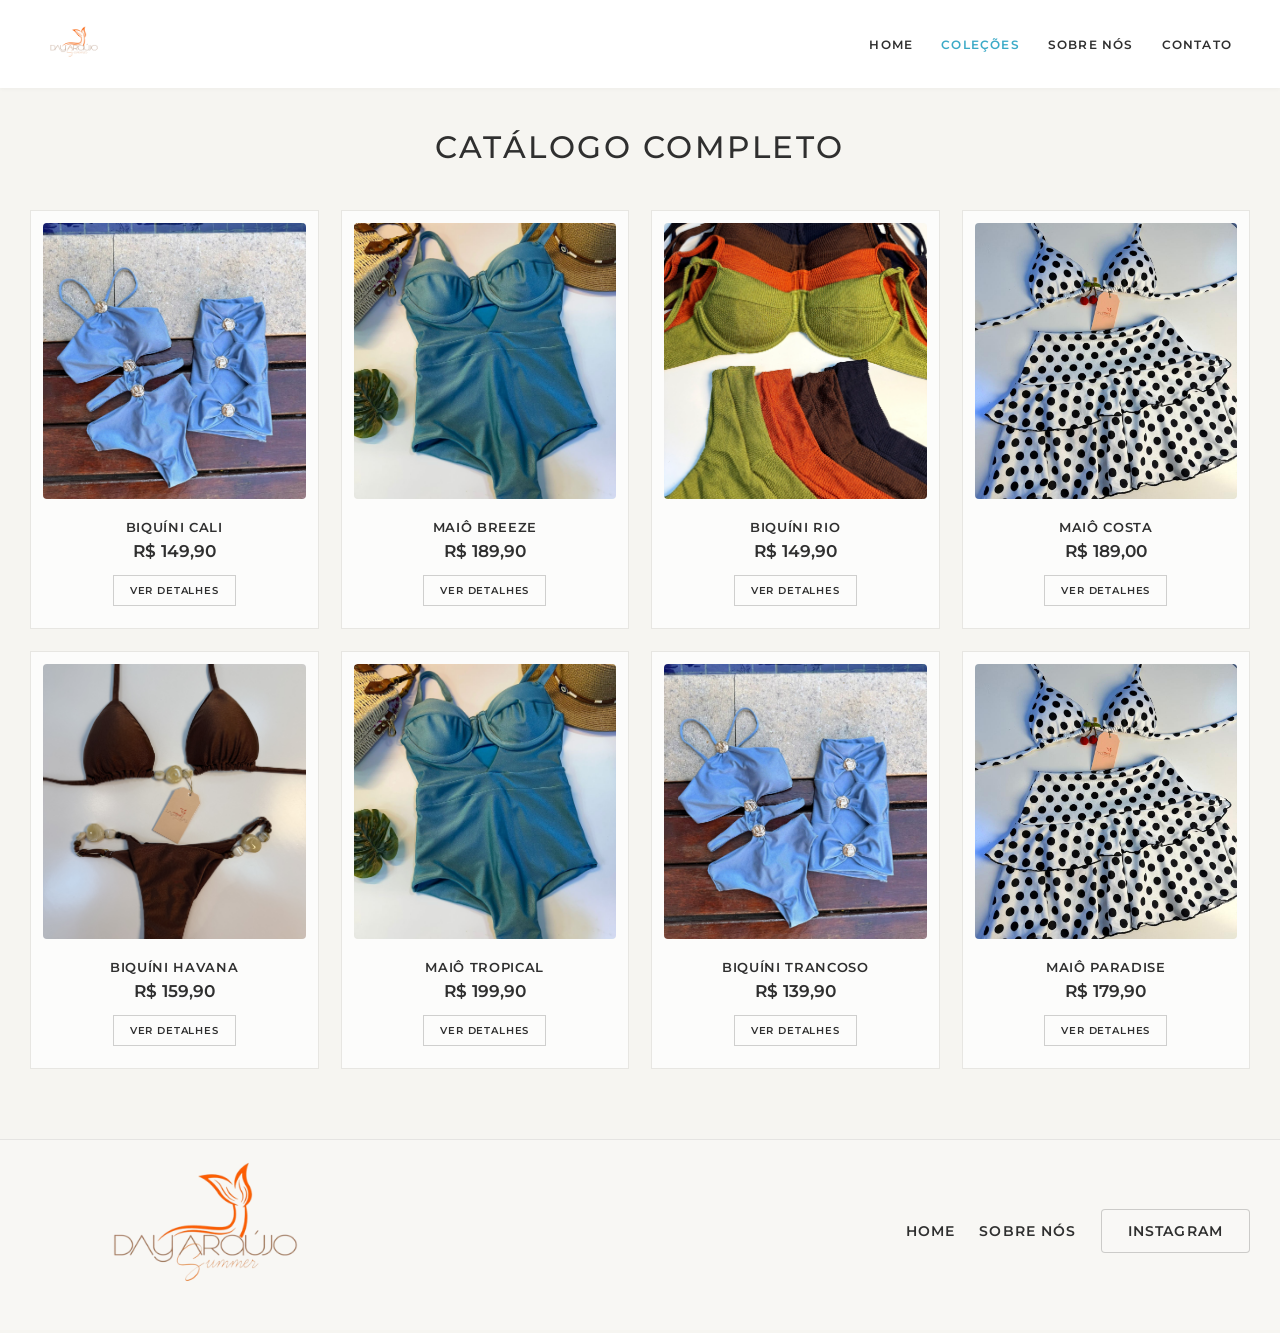
==== catalogo.html @ 14793d8b "Adiciona projeto Day Araujo Summer (site e imagens)" ====
<!DOCTYPE html>
<html lang="pt-BR">
<head>
  <meta charset="UTF-8">
  <meta name="viewport" content="width=device-width, initial-scale=1.0">
  <title>Catálogo | Day Araújo Summer</title>
  <link rel="stylesheet" href="styles_catalogo.css">
  <!-- Google Fonts idênticas ao index.html (Playfair Display e Montserrat) -->
  <link rel="preconnect" href="https://fonts.googleapis.com" />
  <link rel="preconnect" href="https://fonts.gstatic.com" crossorigin />
  <link href="https://fonts.googleapis.com/css2?family=Playfair+Display:wght@400;700&family=Montserrat:wght@400;500;600;700&display=swap" rel="stylesheet" />
</head>
<body>

  <!-- CABEÇALHO -->
  <header class="navbar">
    <div class="nav-content">
      <div class="logo">
        <a href="index.html">
          <img src="imagens/logo_maior.png" alt="Day Araújo Summer" class="logo-img">
        </a>
      </div>
      <nav class="nav-links" aria-label="Navegação principal">
        <a href="index.html">HOME</a>
        <a href="catalogo.html" class="active">COLEÇÕES</a>
        <a href="index.html#historia">SOBRE NÓS</a>
        <a href="index.html#contato">CONTATO</a>
      </nav>
    </div>
  </header>

  <!-- BANNER SIMPLES DO CATÁLOGO -->
  <section class="catalog-banner">
    <h1>CATÁLOGO COMPLETO</h1>
  </section>

  <!-- SEÇÃO DE PRODUTOS -->
  <main class="catalog-section">
    <div class="container">
      
      <div class="products-grid">

        <!-- Card 1 -->
        <article class="product-card">
          <div class="product-image">
            <img src="imagens/b1.jpeg" alt="Biquíni Cali">
          </div>
          <div class="product-info">
            <h2 class="product-title">BIQUÍNI CALI</h2>
            <p class="product-price">R$ 149,90</p>
            <a href="#" class="btn-details">VER DETALHES</a>
          </div>
        </article>

        <!-- Card 2 -->
        <article class="product-card">
          <div class="product-image">
            <img src="imagens/b2.jpeg" alt="Maiô Breeze">
          </div>
          <div class="product-info">
            <h2 class="product-title">MAIÔ BREEZE</h2>
            <p class="product-price">R$ 189,90</p>
            <a href="#" class="btn-details">VER DETALHES</a>
          </div>
        </article>

        <!-- Card 3 -->
        <article class="product-card">
          <div class="product-image">
            <img src="imagens/b4.jpg" alt="Biquíni Rio">
          </div>
          <div class="product-info">
            <h2 class="product-title">BIQUÍNI RIO</h2>
            <p class="product-price">R$ 149,90</p>
            <a href="#" class="btn-details">VER DETALHES</a>
          </div>
        </article>

        <!-- Card 4 -->
        <article class="product-card">
          <div class="product-image">
            <img src="imagens/b3.jpeg" alt="Maiô Costa">
          </div>
          <div class="product-info">
            <h2 class="product-title">MAIÔ COSTA</h2>
            <p class="product-price">R$ 189,00</p>
            <a href="#" class="btn-details">VER DETALHES</a>
          </div>
        </article>

        <!-- Card 5 (Exemplo duplicado para preencher a grade) -->
        <article class="product-card">
          <div class="product-image">
            <img src="imagens/b5.jpg" alt="Biquíni Havana">
          </div>
          <div class="product-info">
            <h2 class="product-title">BIQUÍNI HAVANA</h2>
            <p class="product-price">R$ 159,90</p>
            <a href="#" class="btn-details">VER DETALHES</a>
          </div>
        </article>

        <!-- Card 6 -->
        <article class="product-card">
          <div class="product-image">
            <img src="imagens/b2.jpeg" alt="Maiô Tropical">
          </div>
          <div class="product-info">
            <h2 class="product-title">MAIÔ TROPICAL</h2>
            <p class="product-price">R$ 199,90</p>
            <a href="#" class="btn-details">VER DETALHES</a>
          </div>
        </article>

        <!-- Card 7 -->
        <article class="product-card">
          <div class="product-image">
            <img src="imagens/b1.jpeg" alt="Biquíni Trancoso">
          </div>
          <div class="product-info">
            <h2 class="product-title">BIQUÍNI TRANCOSO</h2>
            <p class="product-price">R$ 139,90</p>
            <a href="#" class="btn-details">VER DETALHES</a>
          </div>
        </article>

        <!-- Card 8 -->
        <article class="product-card">
          <div class="product-image">
            <img src="imagens/b3.jpeg" alt="Maiô Paradise">
          </div>
          <div class="product-info">
            <h2 class="product-title">MAIÔ PARADISE</h2>
            <p class="product-price">R$ 179,90</p>
            <a href="#" class="btn-details">VER DETALHES</a>
          </div>
        </article>

      </div>
    </div>
  </main>

  <!-- RODAPÉ -->
  <footer class="site-footer" id="contato">
    <img class="footer-logo" src="imagens/logo_maior.png" alt="Day Araujo Summer" />

    <div class="footer-links">
      <a href="index.html" class="footer-link">Home</a>
      <a href="index.html#historia" class="footer-link">Sobre nós</a>
      <a href="https://www.instagram.com/dayaraujosummer/" target="_blank" rel="noreferrer" class="footer-button">Instagram</a>
    </div>
  </footer>

</body>
</html>
---- styles_catalogo.css ----
:root {
  --bg: #f3f2ef;
  --panel: #f0efeb;
  --card: #f9f8f5;
  --text: #2f2f2f;
  --muted: #666666;
  --line: #ded8d0;
  --ocean: #8bd3d8;
  --ocean-deep: #3baac7;
  --sand: #f3e3cf;
  --button: #f8f5f0;
  --shadow: rgba(36, 44, 47, 0.12);
  --font-main: "Montserrat", sans-serif;
  --font-title: "Playfair Display", serif;
}

* {
  margin: 0;
  padding: 0;
  box-sizing: border-box;
}

html, body {
  width: 100%;
  margin: 0;
  padding: 0;
  background-color: #f6f5f1;
  font-family: var(--font-main);
  color: var(--text);
  -webkit-font-smoothing: antialiased;
}

button,
a,
input,
select,
textarea {
  font-family: inherit;
}

/* 2. Barra 100% de ponta a ponta */
.navbar {
  width: 100%;
  background-color: #ffffff;
  padding: 18px 0;
  box-shadow: 0 1px 4px rgba(0, 0, 0, 0.04);
  margin: 0;
}

/* 3. Distribuição do logo na esquerda e do menu na direita */
.nav-content {
  width: 100%;
  max-width: 100%;          /* Garante que não haja limite em pixels */
  padding: 0 48px;          /* Afasta o logo e os links da borda da tela */
  display: flex;
  justify-content: space-between;
  align-items: center;
}

.logo-img {
  height: 52px;
  object-fit: contain;
  max-width: 100%;
  display: block;
}

.nav-links {
  display: flex;
  align-items: center;
  gap: 28px;
}

.nav-links a {
  text-decoration: none;
  font-size: 0.75rem;
  font-weight: 600;
  color: var(--text);
  letter-spacing: 0.1em;
  text-transform: uppercase;
  transition: color 0.2s ease, opacity 0.2s ease;
}

.nav-links a:hover,
.nav-links a.active {
  color: var(--ocean-deep);
}

/* BANNER DO CATÁLOGO */
.catalog-banner {
  padding: 40px 0 24px;
  text-align: center;
}

.catalog-banner h1 {
  font-family: var(--font-main);
  font-size: 1.95rem;
  font-weight: 500;
  letter-spacing: 0.08em;
  color: var(--text);
  text-transform: uppercase;
}

/* GRID DE PRODUTOS */
.catalog-section {
  padding: 20px 30px 70px;
}

.products-grid {
  display: grid;
  grid-template-columns: repeat(4, 1fr);
  gap: 22px;
}

/* CARD DE PRODUTO */
.product-card {
  background-color: #fcfcfb;
  border: 1px solid #e7e6e2;
  padding: 12px 12px 22px;
  display: flex;
  flex-direction: column;
  align-items: center;
  text-align: center;
  transition: transform 0.2s ease, box-shadow 0.2s ease;
}

.product-card:hover {
  transform: translateY(-3px);
  box-shadow: 0 6px 14px rgba(0, 0, 0, 0.05);
}

.product-image {
  width: 100%;
  aspect-ratio: 1 / 1.05;
  background-color: #ebebeb;
  border-radius: 4px;
  overflow: hidden;
  margin-bottom: 16px;
}

.product-image img {
  width: 100%;
  height: 100%;
  object-fit: cover;
  display: block;
}

.product-info {
  display: flex;
  flex-direction: column;
  align-items: center;
  gap: 6px;
  width: 100%;
}

.product-title {
  font-size: 0.82rem;
  font-weight: 600;
  letter-spacing: 0.05em;
  color: var(--text);
  text-transform: uppercase;
  margin-top: 4px;
}

.product-price {
  font-size: 1.05rem;
  font-weight: 600;
  color: var(--text);
  margin-bottom: 8px;
}

/* BOTÃO VER DETALHES */
.btn-details {
  display: inline-block;
  padding: 8px 16px;
  border: 1px solid rgba(0, 0, 0, 0.18);
  background-color: transparent;
  color: var(--text);
  font-size: 0.65rem;
  font-weight: 600;
  letter-spacing: 0.08em;
  text-transform: uppercase;
  text-decoration: none;
  transition: all 0.2s ease;
  cursor: pointer;
}

.btn-details:hover {
  background-color: var(--text);
  border-color: var(--text);
  color: #ffffff;
}

/* RODAPÉ */
.site-footer {
  /*
    Rodapé da página com marca e links simplificados.
  */
  display: flex;
  align-items: center;
  justify-content: space-between;
  gap: 20px;
  padding: 16px 30px 24px;
  background: rgba(255, 255, 255, 0.18);
  border-top: 1px solid rgba(120, 120, 120, 0.15);
  width: 100%;
}

.footer-logo {
  width: 260px;
  height: 150px;
  object-fit: contain;
  align-self: center;
  transform: scale(1.35);
  transform-origin: left center;
}

.footer-links {
  display: flex;
  align-items: center;
  gap: 24px;
  flex-wrap: wrap;
}

.footer-link,
.footer-button {
  color: var(--text);
  text-decoration: none;
  font-size: 0.9rem;
  letter-spacing: 0.08em;
  text-transform: uppercase;
  font-weight: 600;
}

.footer-button {
  display: inline-flex;
  align-items: center;
  justify-content: center;
  padding: 12px 26px;
  min-width: 140px;
  border: 1px solid rgba(0, 0, 0, 0.18);
  border-radius: 4px;
  background: rgba(255, 255, 255, 0.18);
  color: var(--text);
}

/* RESPONSIVIDADE */
@media (max-width: 992px) {
  .products-grid {
    grid-template-columns: repeat(2, 1fr);
  }

  .site-footer {
    flex-direction: column;
    align-items: center;
    text-align: center;
  }

  .footer-links {
    gap: 42px;
  }
}

@media (max-width: 600px) {
  .nav-content {
    flex-direction: column;
    gap: 12px;
  }

  .products-grid {
    grid-template-columns: 1fr;
  }

  .catalog-section,
  .site-footer {
    padding-left: 18px;
    padding-right: 18px;
  }

  .footer-links {
    flex-direction: column;
    gap: 18px;
  }
}
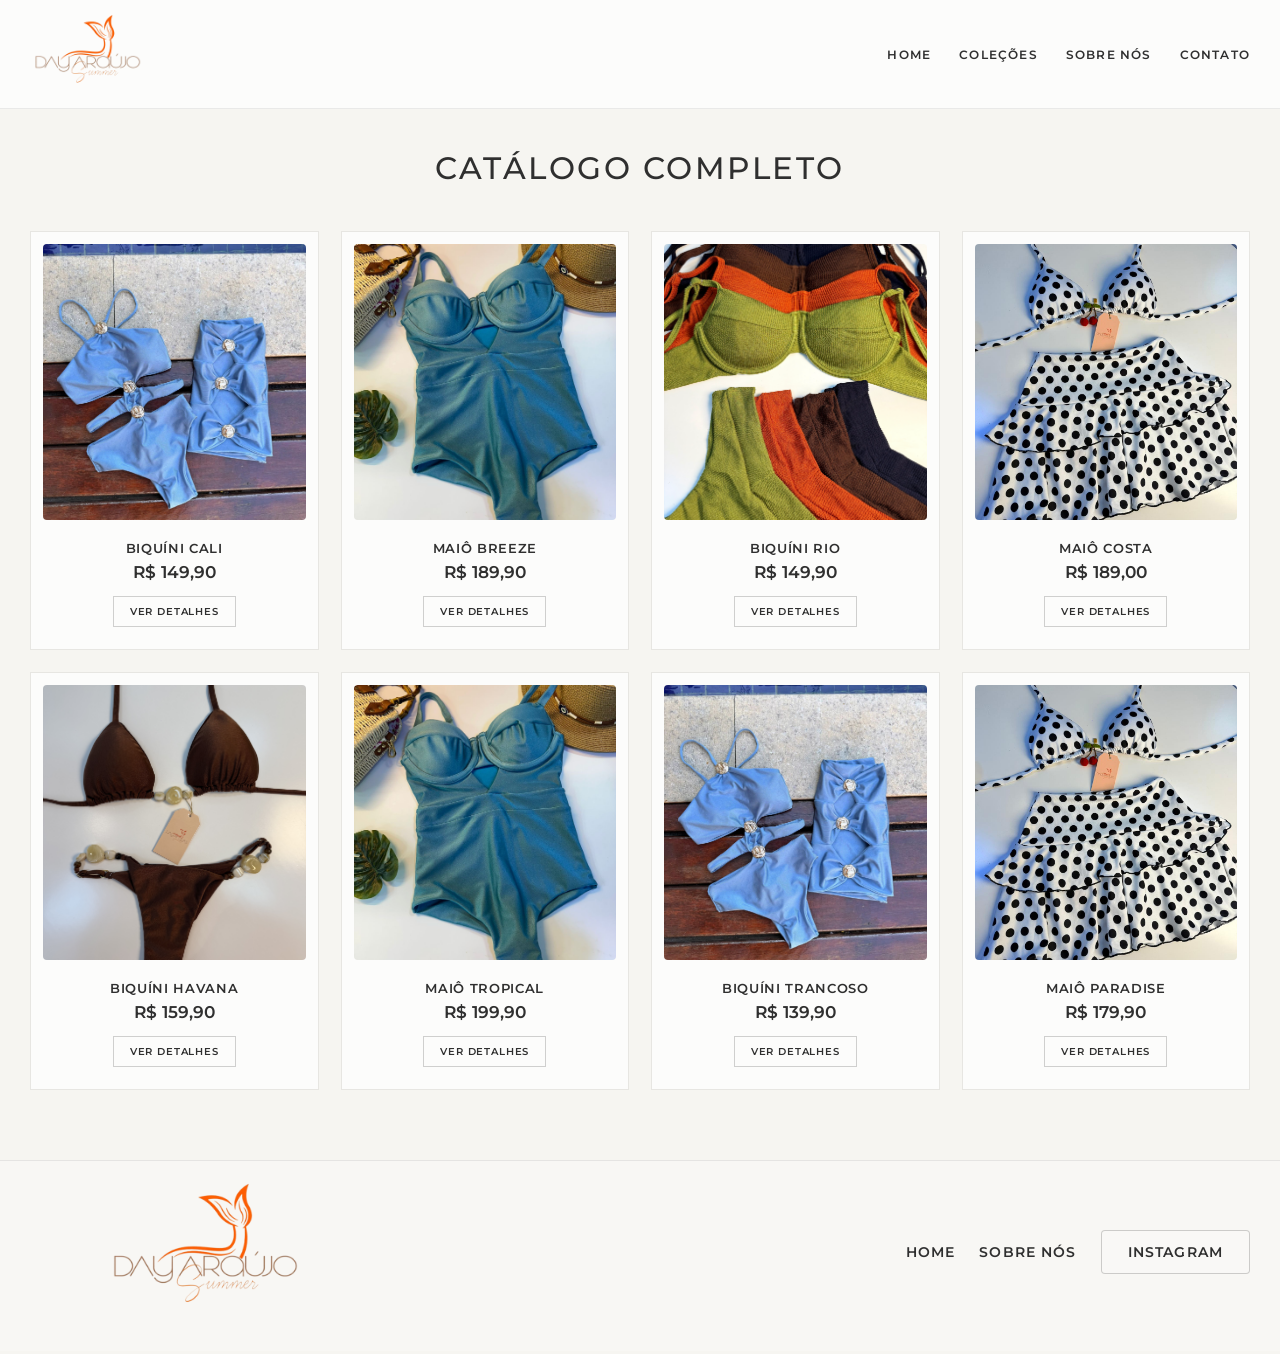
==== commit 043d8441: "Atualiza cabeçalho do catálogo para ficar idêntico ao da página principal" ====
--- a/catalogo.html
+++ b/catalogo.html
@@ -13,20 +13,46 @@
 <body>
 
   <!-- CABEÇALHO -->
-  <header class="navbar">
-    <div class="nav-content">
-      <div class="logo">
-        <a href="index.html">
-          <img src="imagens/logo_maior.png" alt="Day Araújo Summer" class="logo-img">
-        </a>
-      </div>
-      <nav class="nav-links" aria-label="Navegação principal">
-        <a href="index.html">HOME</a>
-        <a href="catalogo.html" class="active">COLEÇÕES</a>
-        <a href="index.html#historia">SOBRE NÓS</a>
-        <a href="index.html#contato">CONTATO</a>
-      </nav>
+  <header class="topbar">
+    <!--
+      Cabeçalho da página.
+      É a área superior onde fica a marca e a navegação principal.
+    -->
+    <div class="brand-wrap">
+      <!--
+        Agrupa o símbolo e o nome da marca para ficarem alinhados.
+      -->
+      <a href="index.html">
+        <img class="brand-logo" src="imagens/logo_maior.png" alt="Day Araujo Summer" />
+      </a>
+      <!--
+        Nome da marca em destaque.
+        A fonte serif deixa a marca com aparência mais premium e elegante.
+      -->
     </div>
+
+    <nav class="main-nav" aria-label="Navegação principal">
+      <!--
+        Menu principal de navegação da página.
+        aria-label ajuda leitores de tela a identificar a navegação.
+      -->
+      <a href="index.html">Home</a>
+      <!--
+        Link para a página inicial ou seção inicial.
+      -->
+      <a href="catalogo.html">Coleções</a>
+      <!--
+        Link para acionar a área de coleções da marca.
+      -->
+      <a href="index.html#historia">Sobre nós</a>
+      <!--
+        Link para a seção de história da marca.
+      -->
+      <a href="index.html#contato">Contato</a>
+      <!--
+        Link para entrar em contato com a loja.
+      -->
+    </nav>
   </header>
 
   <!-- BANNER SIMPLES DO CATÁLOGO -->
--- a/styles_catalogo.css
+++ b/styles_catalogo.css
@@ -38,51 +38,65 @@
   font-family: inherit;
 }
 
-/* 2. Barra 100% de ponta a ponta */
-.navbar {
-  width: 100%;
-  background-color: #ffffff;
-  padding: 18px 0;
-  box-shadow: 0 1px 4px rgba(0, 0, 0, 0.04);
-  margin: 0;
-}
-
-/* 3. Distribuição do logo na esquerda e do menu na direita */
-.nav-content {
-  width: 100%;
-  max-width: 100%;          /* Garante que não haja limite em pixels */
-  padding: 0 48px;          /* Afasta o logo e os links da borda da tela */
-  display: flex;
+/* CABEÇALHO IDÊNTICO AO INDEX */
+.topbar {
+  /*
+    Barra superior com fundo translúcido e divisória inferior.
+    Mantém a marca e o menu no topo da página.
+  */
+  background: rgba(255, 255, 255, 0.7);
+  display: flex;
+  align-items: center;
   justify-content: space-between;
-  align-items: center;
-}
-
-.logo-img {
-  height: 52px;
+  padding: 18px 30px;
+  border-bottom: 1px solid rgba(120, 120, 120, 0.15);
+}
+
+.brand-wrap {
+  /*
+    Alinha o logo e a marca em uma linha.
+  */
+  display: flex;
+  align-items: center;
+  gap: 10px;
+  height: 72px;
+}
+
+.brand-wrap a {
+  display: inline-flex;
+  align-items: center;
+  text-decoration: none;
+}
+
+.topbar .brand-logo {
+  display: block;
+  width: auto;
+  height: 68px;
   object-fit: contain;
-  max-width: 100%;
-  display: block;
-}
-
-.nav-links {
+  transform: scale(1.7);
+  transform-origin: left center;
+}
+
+.main-nav {
+  /*
+    organiza os links do menu horizontalmente.
+  */
   display: flex;
   align-items: center;
   gap: 28px;
 }
 
-.nav-links a {
+.main-nav a {
+  /*
+    Estilo dos links do menu.
+    Letras em caixa alta, sem sublinhado e com espaçamento elegante.
+  */
+  color: var(--text);
   text-decoration: none;
+  text-transform: uppercase;
   font-size: 0.75rem;
-  font-weight: 600;
-  color: var(--text);
   letter-spacing: 0.1em;
-  text-transform: uppercase;
-  transition: color 0.2s ease, opacity 0.2s ease;
-}
-
-.nav-links a:hover,
-.nav-links a.active {
-  color: var(--ocean-deep);
+  font-weight: 600;
 }
 
 /* BANNER DO CATÁLOGO */
@@ -260,10 +274,16 @@
   }
 }
 
-@media (max-width: 600px) {
-  .nav-content {
+@media (max-width: 640px) {
+  .topbar {
     flex-direction: column;
     gap: 12px;
+  }
+
+  .main-nav {
+    flex-wrap: wrap;
+    justify-content: center;
+    gap: 12px 18px;
   }
 
   .products-grid {
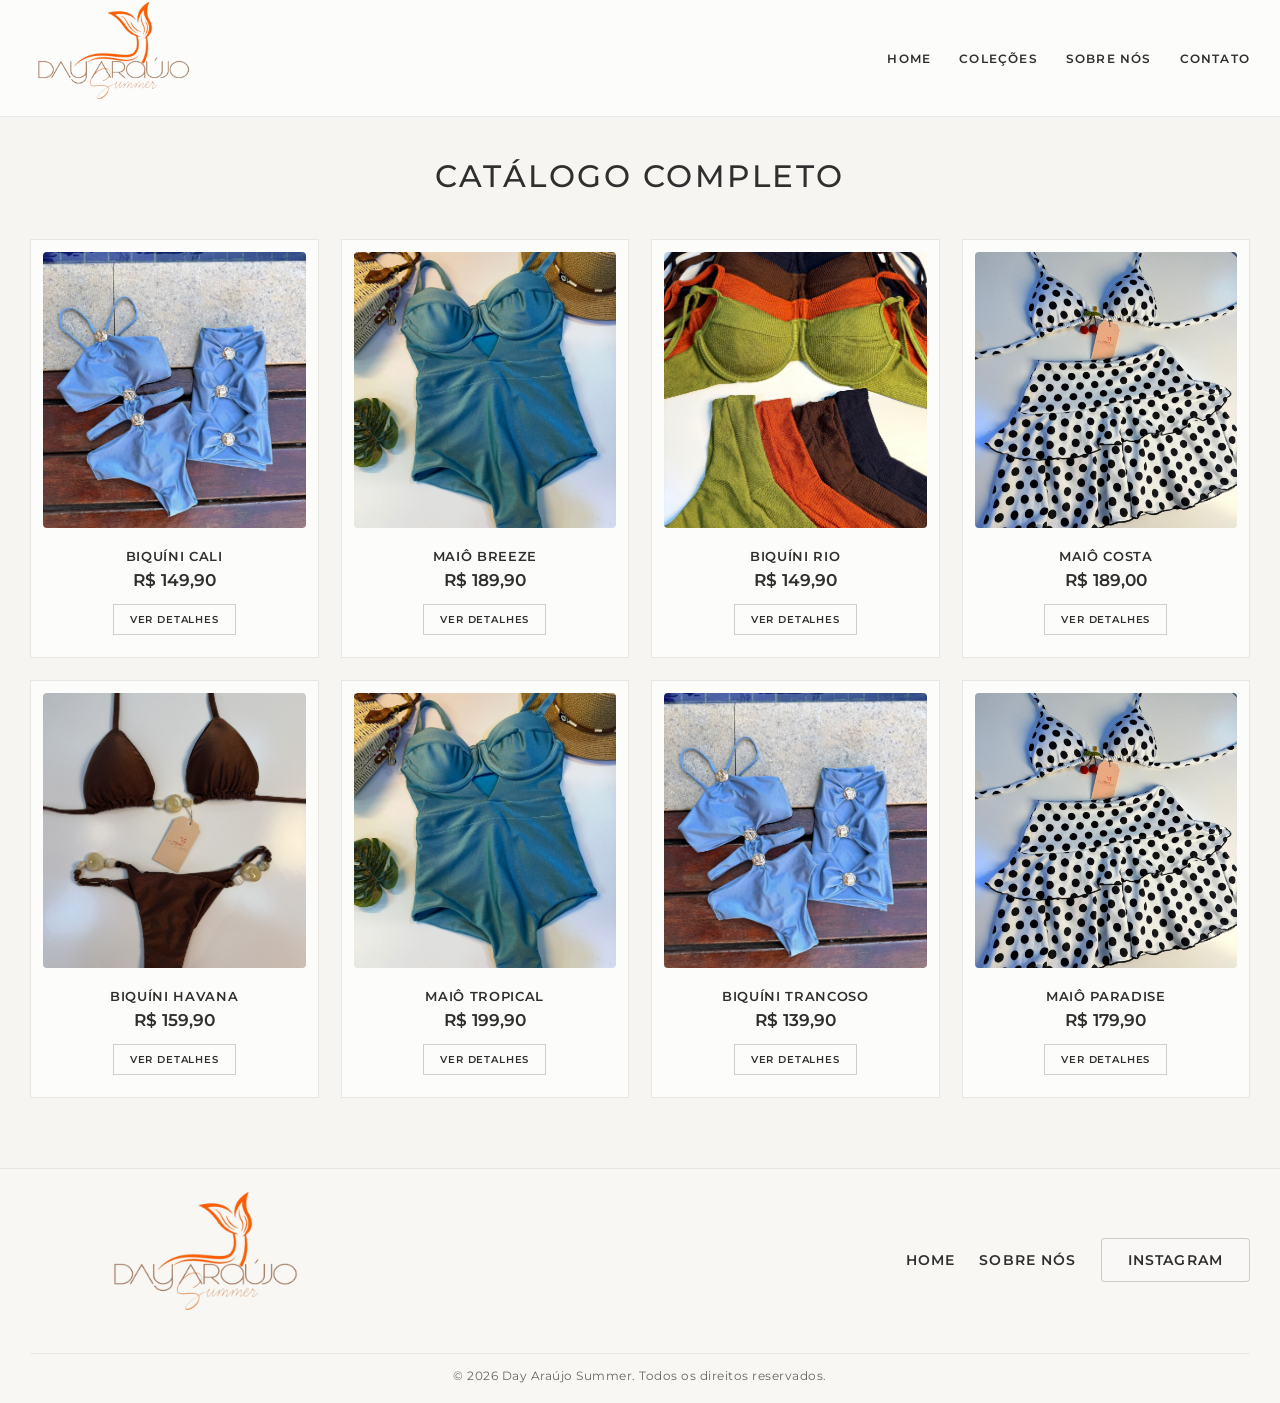
==== commit 4959a116: "Adiciona favicon, links para catalogo, botao de catalogo completo e copyright no rodape" ====
--- a/catalogo.html
+++ b/catalogo.html
@@ -5,6 +5,7 @@
   <meta name="viewport" content="width=device-width, initial-scale=1.0">
   <title>Catálogo | Day Araújo Summer</title>
   <link rel="stylesheet" href="styles_catalogo.css">
+  <link rel="icon" type="image/png" href="imagens/logo_maior.png" />
   <!-- Google Fonts idênticas ao index.html (Playfair Display e Montserrat) -->
   <link rel="preconnect" href="https://fonts.googleapis.com" />
   <link rel="preconnect" href="https://fonts.gstatic.com" crossorigin />
@@ -168,12 +169,19 @@
 
   <!-- RODAPÉ -->
   <footer class="site-footer" id="contato">
-    <img class="footer-logo" src="imagens/logo_maior.png" alt="Day Araujo Summer" />
+    <div class="footer-content">
+      <img class="footer-logo" src="imagens/logo_maior.png" alt="Day Araujo Summer" />
 
-    <div class="footer-links">
-      <a href="index.html" class="footer-link">Home</a>
-      <a href="index.html#historia" class="footer-link">Sobre nós</a>
-      <a href="https://www.instagram.com/dayaraujosummer/" target="_blank" rel="noreferrer" class="footer-button">Instagram</a>
+      <div class="footer-links">
+        <a href="index.html" class="footer-link">Home</a>
+        <a href="index.html#historia" class="footer-link">Sobre nós</a>
+        <a href="https://www.instagram.com/dayaraujosummer/" target="_blank" rel="noreferrer" class="footer-button">Instagram</a>
+      </div>
+    </div>
+
+    <div class="footer-copy">
+      <!-- Linha simples de direitos autorais da marca -->
+      <p>© 2026 Day Araújo Summer. Todos os direitos reservados.</p>
     </div>
   </footer>
 
--- a/styles_catalogo.css
+++ b/styles_catalogo.css
@@ -59,21 +59,22 @@
   display: flex;
   align-items: center;
   gap: 10px;
-  height: 72px;
+  height: 80px;
 }
 
 .brand-wrap a {
   display: inline-flex;
   align-items: center;
   text-decoration: none;
+  height: 100%;
 }
 
 .topbar .brand-logo {
   display: block;
   width: auto;
-  height: 68px;
+  height: 76px;
   object-fit: contain;
-  transform: scale(1.7);
+  transform: scale(2.2);
   transform-origin: left center;
 }
 
@@ -207,16 +208,40 @@
 /* RODAPÉ */
 .site-footer {
   /*
-    Rodapé da página com marca e links simplificados.
-  */
+    Rodapé da página com marca, links e direitos autorais.
+  */
+  display: flex;
+  flex-direction: column;
+  padding: 16px 30px 20px;
+  background: rgba(255, 255, 255, 0.18);
+  border-top: 1px solid rgba(120, 120, 120, 0.15);
+  width: 100%;
+}
+
+.footer-content {
   display: flex;
   align-items: center;
   justify-content: space-between;
   gap: 20px;
-  padding: 16px 30px 24px;
-  background: rgba(255, 255, 255, 0.18);
-  border-top: 1px solid rgba(120, 120, 120, 0.15);
-  width: 100%;
+  width: 100%;
+}
+
+.footer-copy {
+  /*
+    Linha simples de direitos autorais no rodapé.
+  */
+  width: 100%;
+  text-align: center;
+  border-top: 1px solid rgba(120, 120, 120, 0.12);
+  margin-top: 18px;
+  padding-top: 14px;
+}
+
+.footer-copy p {
+  margin: 0;
+  font-size: 0.78rem;
+  color: var(--muted);
+  letter-spacing: 0.04em;
 }
 
 .footer-logo {
@@ -263,7 +288,7 @@
     grid-template-columns: repeat(2, 1fr);
   }
 
-  .site-footer {
+  .footer-content {
     flex-direction: column;
     align-items: center;
     text-align: center;
@@ -280,6 +305,15 @@
     gap: 12px;
   }
 
+  .brand-wrap {
+    justify-content: center;
+  }
+
+  .topbar .brand-logo {
+    transform-origin: center center;
+    transform: scale(1.9);
+  }
+
   .main-nav {
     flex-wrap: wrap;
     justify-content: center;
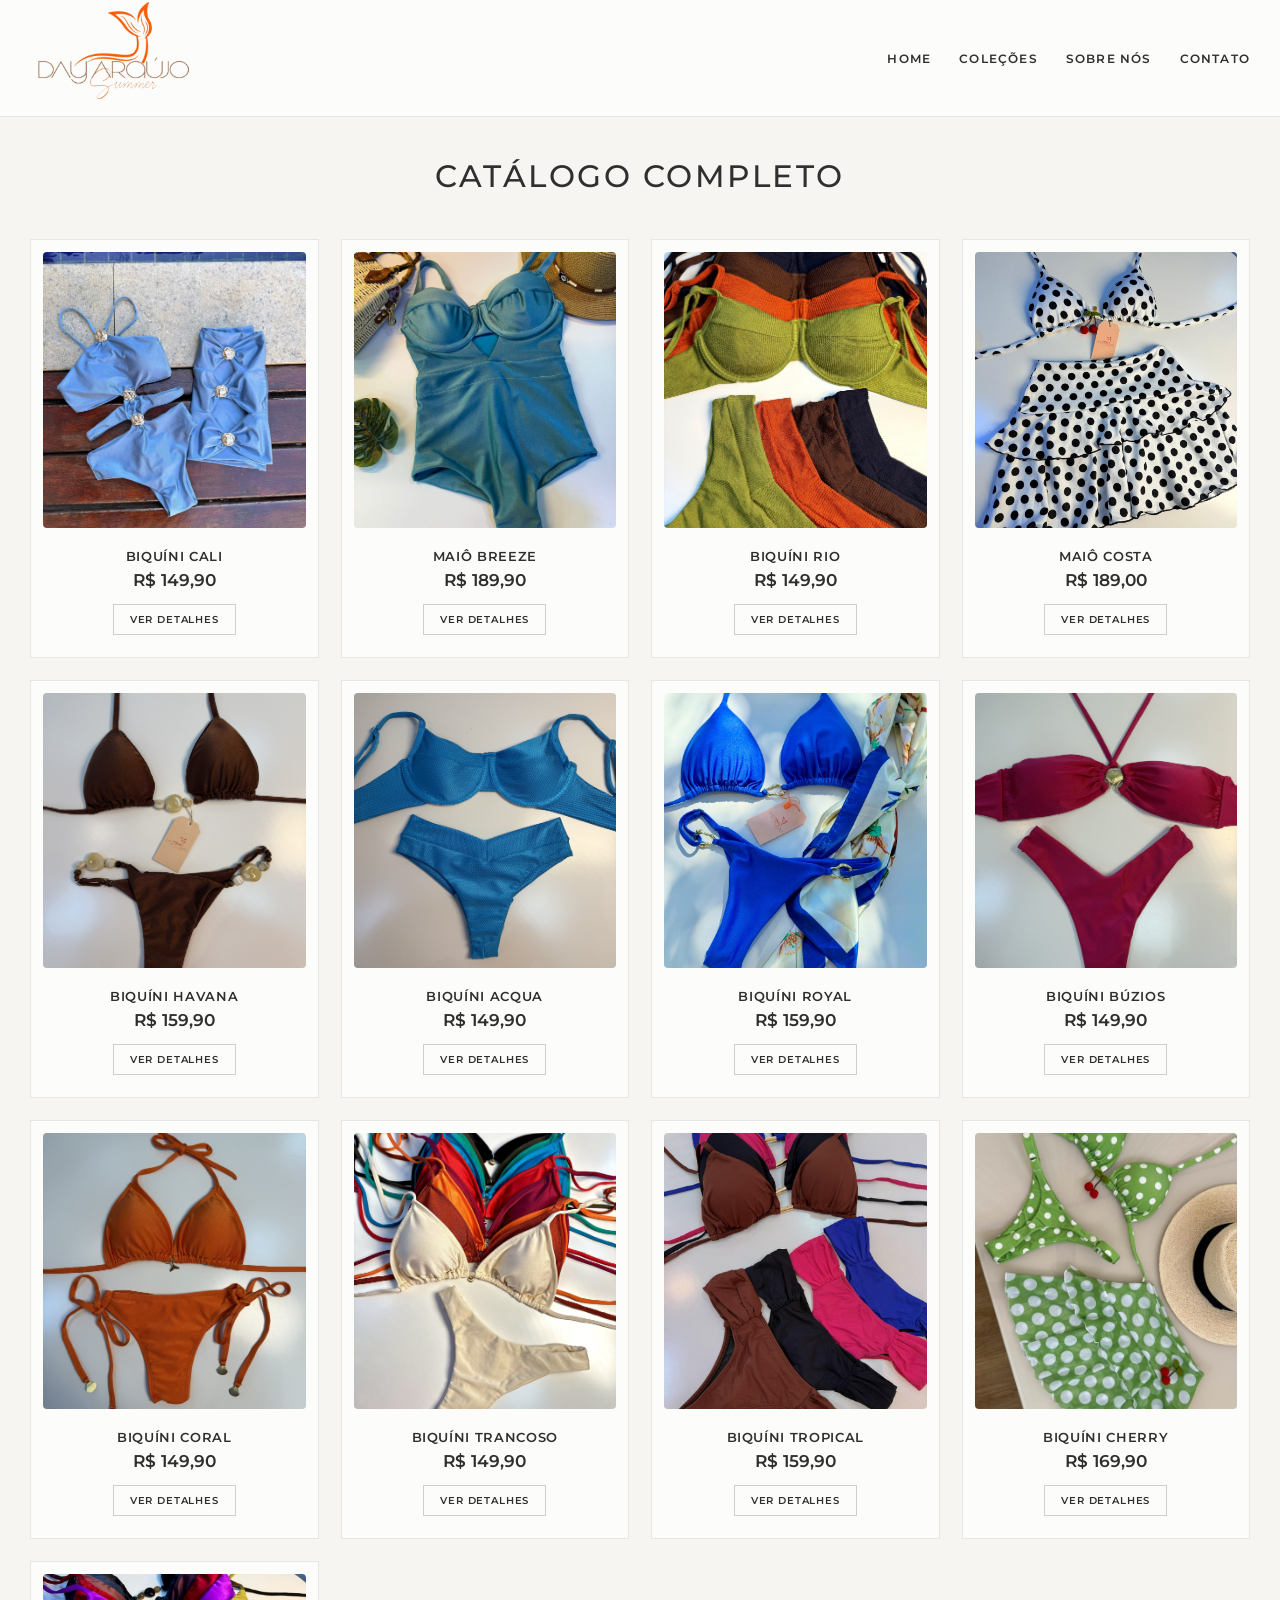
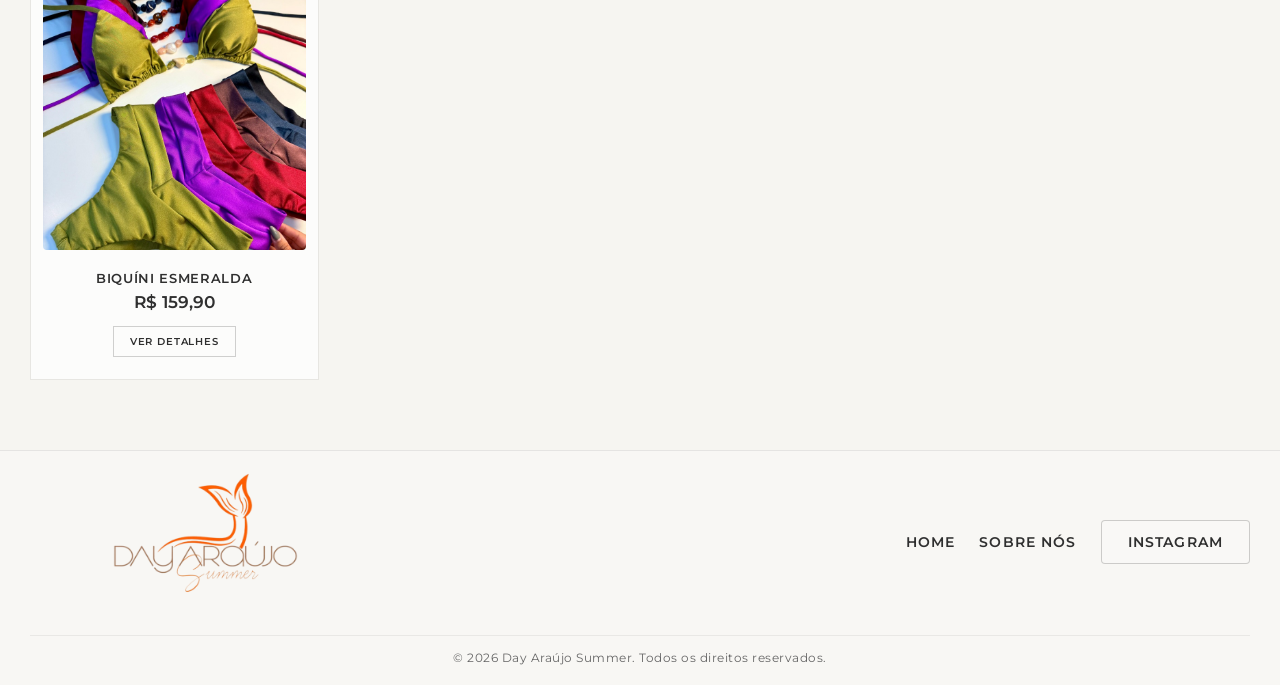
==== commit b9ad0545: "Adiciona novos biquinis (B6 ao B13) no catalogo com fotos otimizadas" ====
--- a/catalogo.html
+++ b/catalogo.html
@@ -130,11 +130,11 @@
         <!-- Card 6 -->
         <article class="product-card">
           <div class="product-image">
-            <img src="imagens/b2.jpeg" alt="Maiô Tropical">
-          </div>
-          <div class="product-info">
-            <h2 class="product-title">MAIÔ TROPICAL</h2>
-            <p class="product-price">R$ 199,90</p>
+            <img src="imagens/b6.jpeg" alt="Biquíni Acqua">
+          </div>
+          <div class="product-info">
+            <h2 class="product-title">BIQUÍNI ACQUA</h2>
+            <p class="product-price">R$ 149,90</p>
             <a href="#" class="btn-details">VER DETALHES</a>
           </div>
         </article>
@@ -142,27 +142,86 @@
         <!-- Card 7 -->
         <article class="product-card">
           <div class="product-image">
-            <img src="imagens/b1.jpeg" alt="Biquíni Trancoso">
+            <img src="imagens/b7.jpeg" alt="Biquíni Royal">
+          </div>
+          <div class="product-info">
+            <h2 class="product-title">BIQUÍNI ROYAL</h2>
+            <p class="product-price">R$ 159,90</p>
+            <a href="#" class="btn-details">VER DETALHES</a>
+          </div>
+        </article>
+
+        <!-- Card 8 -->
+        <article class="product-card">
+          <div class="product-image">
+            <img src="imagens/b8.jpeg" alt="Biquíni Búzios">
+          </div>
+          <div class="product-info">
+            <h2 class="product-title">BIQUÍNI BÚZIOS</h2>
+            <p class="product-price">R$ 149,90</p>
+            <a href="#" class="btn-details">VER DETALHES</a>
+          </div>
+        </article>
+
+        <!-- Card 9 -->
+        <article class="product-card">
+          <div class="product-image">
+            <img src="imagens/b9.jpeg" alt="Biquíni Coral">
+          </div>
+          <div class="product-info">
+            <h2 class="product-title">BIQUÍNI CORAL</h2>
+            <p class="product-price">R$ 149,90</p>
+            <a href="#" class="btn-details">VER DETALHES</a>
+          </div>
+        </article>
+
+        <!-- Card 10 -->
+        <article class="product-card">
+          <div class="product-image">
+            <img src="imagens/b10.jpeg" alt="Biquíni Trancoso">
           </div>
           <div class="product-info">
             <h2 class="product-title">BIQUÍNI TRANCOSO</h2>
-            <p class="product-price">R$ 139,90</p>
-            <a href="#" class="btn-details">VER DETALHES</a>
-          </div>
-        </article>
-
-        <!-- Card 8 -->
-        <article class="product-card">
-          <div class="product-image">
-            <img src="imagens/b3.jpeg" alt="Maiô Paradise">
-          </div>
-          <div class="product-info">
-            <h2 class="product-title">MAIÔ PARADISE</h2>
-            <p class="product-price">R$ 179,90</p>
-            <a href="#" class="btn-details">VER DETALHES</a>
-          </div>
-        </article>
-
+            <p class="product-price">R$ 149,90</p>
+            <a href="#" class="btn-details">VER DETALHES</a>
+          </div>
+        </article>
+
+        <!-- Card 11 -->
+        <article class="product-card">
+          <div class="product-image">
+            <img src="imagens/b11.jpeg" alt="Biquíni Tropical">
+          </div>
+          <div class="product-info">
+            <h2 class="product-title">BIQUÍNI TROPICAL</h2>
+            <p class="product-price">R$ 159,90</p>
+            <a href="#" class="btn-details">VER DETALHES</a>
+          </div>
+        </article>
+
+        <!-- Card 12 -->
+        <article class="product-card">
+          <div class="product-image">
+            <img src="imagens/b12.jpeg" alt="Biquíni Cherry">
+          </div>
+          <div class="product-info">
+            <h2 class="product-title">BIQUÍNI CHERRY</h2>
+            <p class="product-price">R$ 169,90</p>
+            <a href="#" class="btn-details">VER DETALHES</a>
+          </div>
+        </article>
+
+        <!-- Card 13 -->
+        <article class="product-card">
+          <div class="product-image">
+            <img src="imagens/b13.jpeg" alt="Biquíni Esmeralda">
+          </div>
+          <div class="product-info">
+            <h2 class="product-title">BIQUÍNI ESMERALDA</h2>
+            <p class="product-price">R$ 159,90</p>
+            <a href="#" class="btn-details">VER DETALHES</a>
+          </div>
+        </article>
       </div>
     </div>
   </main>
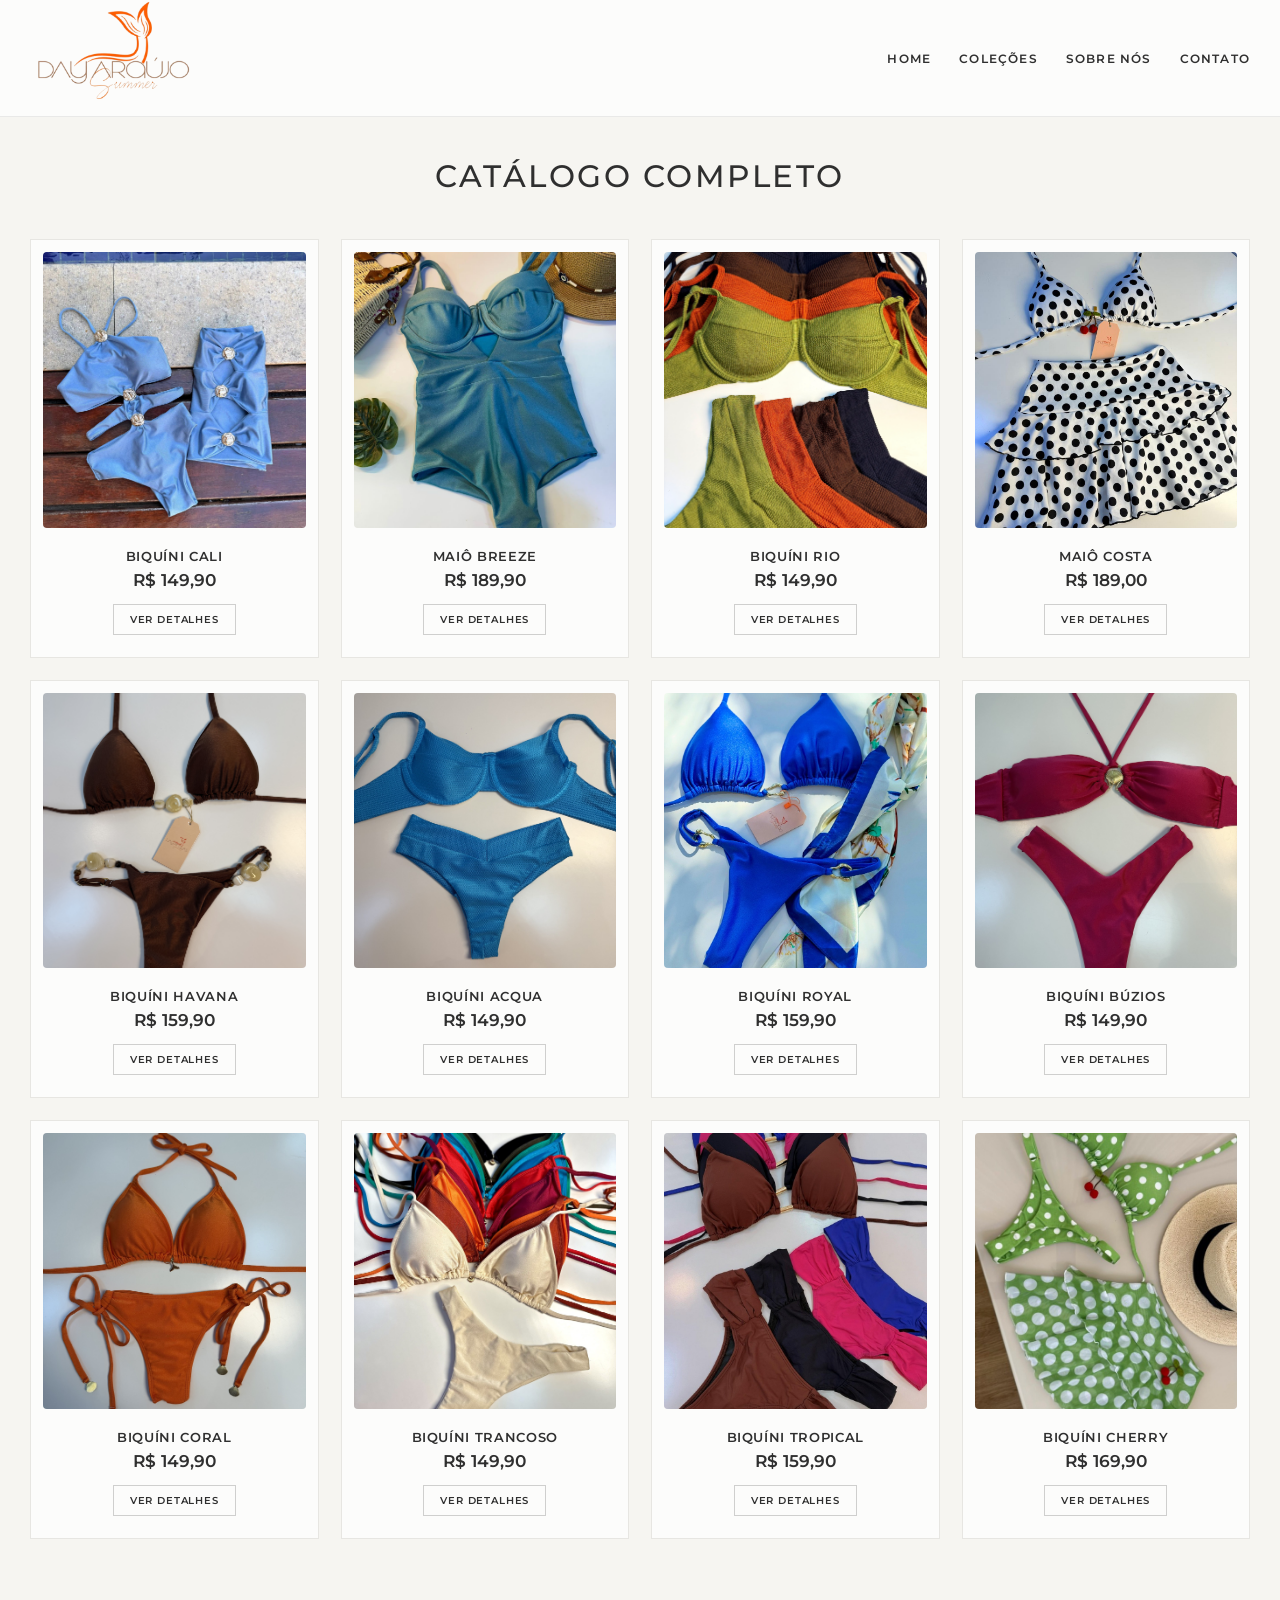
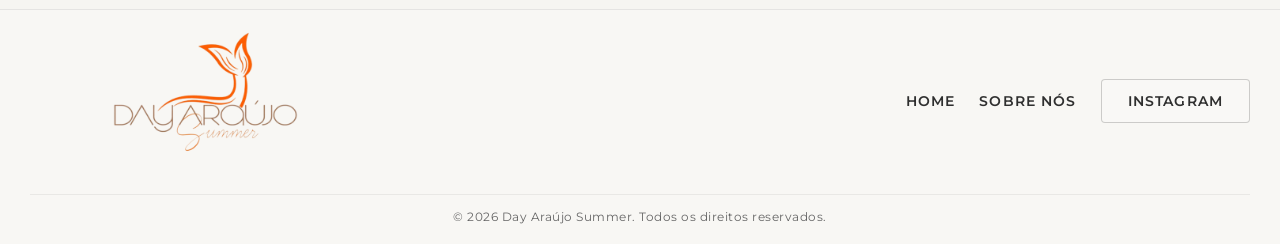
==== commit f62c639c: "Remove ultimo biquini (Biquini Esmeralda) do catalogo para fechar grade com 12 itens" ====
--- a/catalogo.html
+++ b/catalogo.html
@@ -210,18 +210,6 @@
             <a href="#" class="btn-details">VER DETALHES</a>
           </div>
         </article>
-
-        <!-- Card 13 -->
-        <article class="product-card">
-          <div class="product-image">
-            <img src="imagens/b13.jpeg" alt="Biquíni Esmeralda">
-          </div>
-          <div class="product-info">
-            <h2 class="product-title">BIQUÍNI ESMERALDA</h2>
-            <p class="product-price">R$ 159,90</p>
-            <a href="#" class="btn-details">VER DETALHES</a>
-          </div>
-        </article>
       </div>
     </div>
   </main>
--- a/styles_catalogo.css
+++ b/styles_catalogo.css
@@ -280,6 +280,13 @@
   border-radius: 4px;
   background: rgba(255, 255, 255, 0.18);
   color: var(--text);
+  transition: all 0.2s ease;
+}
+
+.footer-button:hover {
+  background-color: var(--text);
+  border-color: var(--text);
+  color: #ffffff;
 }
 
 /* RESPONSIVIDADE */
